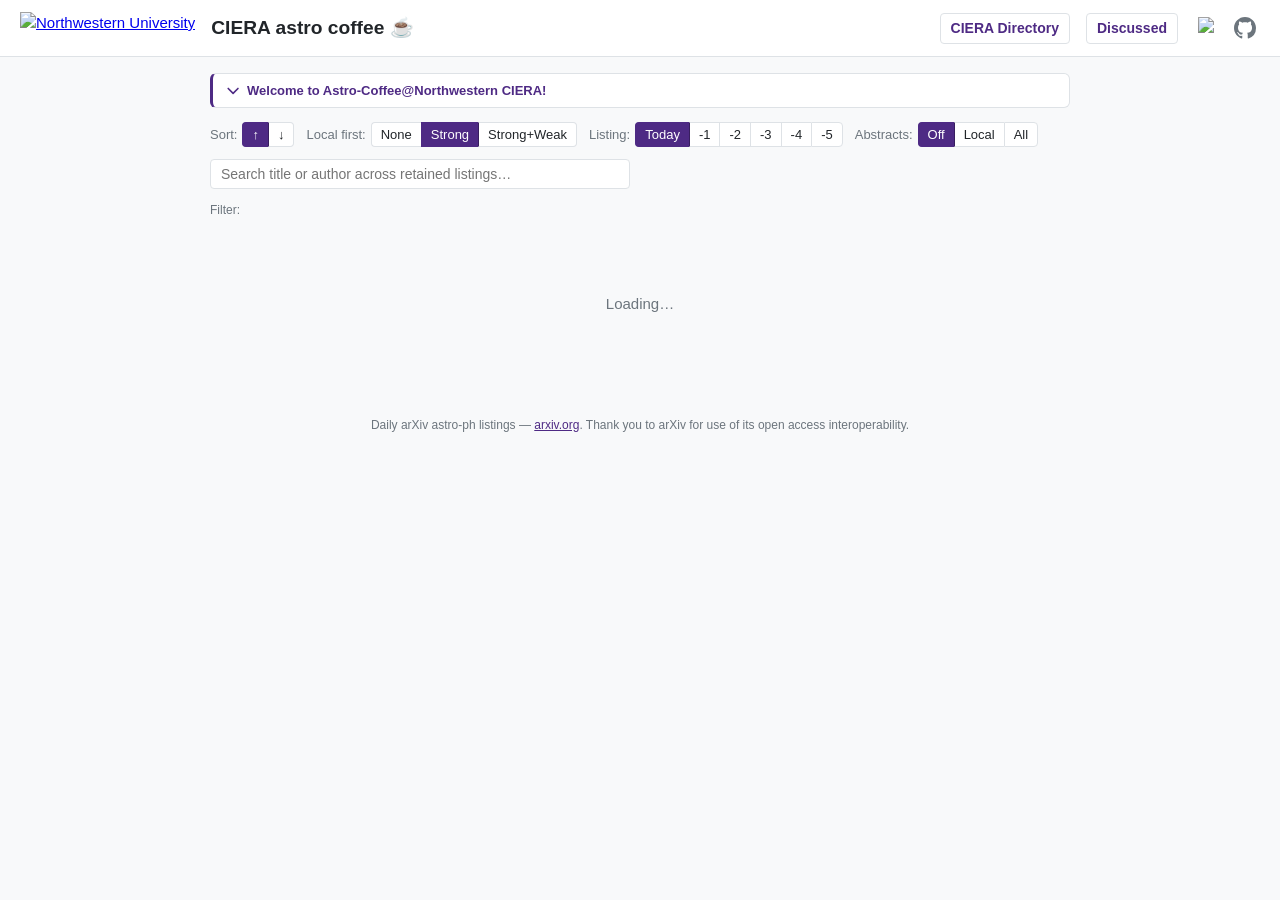
==== index.html @ 00a54c68 "Change from Princeton to CIERA" ====
<!DOCTYPE html>
<html lang="en">
<head>
  <meta charset="UTF-8" />
  <meta name="viewport" content="width=device-width, initial-scale=1.0" />
  <title>CIERA astro coffee</title>
  <link rel="stylesheet" href="style.css" />
</head>
<body data-page="today">

<header>
  <a href="https://ciera.northwestern.edu/" target="_blank" rel="noopener"
     class="header-shield" title="Northwestern CIERA">
    <img src="https://www.northwestern.edu/favicon.ico"
         height="32" alt="Northwestern University">
  </a>

  <h1><a href="index.html">CIERA astro coffee ☕</a></h1>

  <div class="header-controls">
    <span id="current-date-label" class="current-date-label"></span>
    <span id="fetched-at" class="fetched-at"></span>
  </div>

  <a href="https://ciera.northwestern.edu/directory/"
     target="_blank" rel="noopener" class="header-center-link">CIERA Directory</a>

  <a href="discussed.html" class="header-center-link">
    Discussed
  </a>

  <nav class="header-links">
    <a id="arxiv-day-link" href="https://arxiv.org/list/astro-ph/new"
       target="_blank" rel="noopener" title="arXiv listing for this date" aria-label="arXiv">
      <img src="https://arxiv.org/favicon.ico" width="22" height="22" alt="arXiv">
    </a>
    <a href="https://github.com/NicholasRui/astro-coffee-page"
       target="_blank" rel="noopener" title="GitHub repository" aria-label="GitHub">
      <svg viewBox="0 0 16 16" width="22" height="22" fill="currentColor" aria-hidden="true">
        <path d="M8 0C3.58 0 0 3.58 0 8c0 3.54 2.29 6.53 5.47 7.59.4.07.55-.17.55-.38 0-.19-.01-.82-.01-1.49-2.01.37-2.53-.49-2.69-.94-.09-.23-.48-.94-.82-1.13-.28-.15-.68-.52-.01-.53.63-.01 1.08.58 1.23.82.72 1.21 1.87.87 2.33.66.07-.52.28-.87.51-1.07-1.78-.2-3.64-.89-3.64-3.95 0-.87.31-1.59.82-2.15-.08-.2-.36-1.02.08-2.12 0 0 .67-.21 2.2.82.64-.18 1.32-.27 2-.27.68 0 1.36.09 2 .27 1.53-1.04 2.2-.82 2.2-.82.44 1.1.16 1.92.08 2.12.51.56.82 1.27.82 2.15 0 3.07-1.87 3.75-3.65 3.95.29.25.54.73.54 1.48 0 1.07-.01 1.93-.01 2.2 0 .21.15.46.55.38A8.013 8.013 0 0016 8c0-4.42-3.58-8-8-8z"/>
      </svg>
    </a>
  </nav>
</header>

<main>
  <div id="announcement">
    <button id="announcement-toggle" aria-expanded="false" aria-controls="announcement-body">
      <svg class="announcement-chevron" viewBox="0 0 16 16" width="13" height="13" aria-hidden="true">
        <path d="M1.5 5.5l6 6 6-6"/>
      </svg>
      <span>Welcome to Astro-Coffee@Northwestern CIERA!</span>
    </button>
    <div id="announcement-body" hidden>
      <p>A place for the Northwestern CIERA community to explore the latest
        <a href="https://arxiv.org/list/astro-ph/new" target="_blank" rel="noopener">arXiv astro-ph</a>
        papers and share informal, friendly discussions over coffee.</p>
      <p>CIERA is Northwestern University's Center for Interdisciplinary Exploration and Research in Astrophysics.</p>
      <ul>
        <li>Everyone is welcome to bring interesting papers, questions, and perspectives.</li>
        <li>Use “Local first” to prioritize papers by CIERA researchers. Author matches use the current CIERA directory.</li>
        <li>Keep discussions welcoming, respectful, and accessible to people with different backgrounds and expertise.</li>
      </ul>
      <p>Learn more about <a href="https://ciera.northwestern.edu/" target="_blank" rel="noopener">CIERA</a>
        and its <a href="https://ciera.northwestern.edu/directory/" target="_blank" rel="noopener">research community</a>.</p>
      <div class="announcement-footer">
        <a href="https://github.com/NicholasRui/astro-coffee-page/issues/new" target="_blank" rel="noopener">Questions or feedback? Open a GitHub issue</a>
      </div>
    </div>
  </div>

  <div id="toolbar">
    <div class="sort-group" title="arXiv listing order">
      <span class="sort-label">Sort:</span>
      <div class="btn-group">
        <button class="sort-btn" data-sort-order="asc"  title="Earliest arXiv ID first">↑</button>
        <button class="sort-btn" data-sort-order="desc" title="Latest arXiv ID first">↓</button>
      </div>
    </div>
    <div class="sort-group" title="Prioritize local authors">
      <span class="sort-label">Local first:</span>
      <div class="btn-group">
        <button class="local-btn" data-local="none"       title="No local-author priority">None</button>
        <button class="local-btn" data-local="strong"     title="Strong matches at top">Strong</button>
        <button class="local-btn" data-local="strong+weak" title="Strong then weak matches at top">Strong+Weak</button>
      </div>
    </div>
    <div class="sort-group" title="Data source">
      <span class="sort-label">Listing:</span>
      <div class="btn-group">
        <button class="source-btn" data-history-offset="0" title="Today's arXiv listing">Today</button>
        <button class="source-btn" data-history-offset="1" title="Previous listing">-1</button>
        <button class="source-btn" data-history-offset="2" title="Two listings ago">-2</button>
        <button class="source-btn" data-history-offset="3" title="Three listings ago">-3</button>
        <button class="source-btn" data-history-offset="4" title="Four listings ago">-4</button>
        <button class="source-btn" data-history-offset="5" title="Five listings ago">-5</button>
      </div>
    </div>
    <div class="sort-group" title="Abstract display">
      <span class="sort-label">Abstracts:</span>
      <div class="btn-group">
        <button class="abstract-btn" data-abstract="none"   title="All collapsed">Off</button>
        <button class="abstract-btn" data-abstract="strong" title="Strong local matches open">Local</button>
        <button class="abstract-btn" data-abstract="all"    title="All open">All</button>
      </div>
    </div>
  </div>

  <div id="search-container">
    <input id="search-input" type="text" placeholder="Search title or author across retained listings…" autocomplete="off" />
  </div>

  <div id="cat-filter">
    <span>Filter:</span>
    <!-- category toggle buttons and font-size group injected by app.js -->
  </div>

  <div id="stats"></div>
  <div id="loading">Loading…</div>
  <div id="paper-list"></div>
</main>

<footer>
  <p>
    Daily arXiv astro-ph listings &mdash;
    <a href="https://arxiv.org/list/astro-ph/new" target="_blank" rel="noopener">arxiv.org</a>.
    Thank you to arXiv for use of its open access interoperability.
  </p>
</footer>

<script src="app.js"></script>
</body>
</html>
---- style.css ----
:root {
  --bg: #f8f9fa;
  --surface: #ffffff;
  --border: #dee2e6;
  --text: #212529;
  --text-muted: #6c757d;
  --primary: #4e2a84;
  --primary-hover: #381e5f;
  --highlight-strong-bg: #f0eafa;
  --highlight-strong-border: #836eaa;
  --highlight-weak-bg: #edf8f7;
  --highlight-weak-border: #26877d;
  --cat-ga: #7b6ea8;
  --cat-co: #6aa9b9;
  --cat-ep: #6e9f7a;
  --cat-he: #b86a6a;
  --cat-im: #c08a5c;
  --cat-sr: #bf7697;
  --cat-other: #6c757d;
}

* { box-sizing: border-box; margin: 0; padding: 0; }

body {
  font-family: -apple-system, BlinkMacSystemFont, "Segoe UI", Roboto, sans-serif;
  font-size: 15px;
  background: var(--bg);
  color: var(--text);
  line-height: 1.5;
}

/* ── Header ── */
header {
  background: var(--surface);
  border-bottom: 1px solid var(--border);
  padding: 12px 20px;
  display: flex;
  align-items: center;
  gap: 16px;
  flex-wrap: wrap;
  position: sticky;
  top: 0;
  z-index: 100;
}

header h1 {
  font-size: 1.2rem;
  font-weight: 700;
  white-space: nowrap;
}

header h1 a {
  color: var(--text);
  text-decoration: none;
}

.header-controls {
  display: flex;
  align-items: center;
  gap: 10px;
  flex-wrap: wrap;
  flex: 1;
}

.fetched-at { font-size: 12px; color: var(--text-muted); }

.header-center-link {
  font-size: 14px;
  font-weight: 600;
  color: var(--primary);
  text-decoration: none;
  white-space: nowrap;
  padding: 4px 10px;
  border: 1px solid var(--border);
  border-radius: 4px;
}
.header-center-link:hover { background: var(--bg); }

.header-shield { display: flex; align-items: center; }
.header-shield img { display: block; }

.header-links {
  display: flex;
  align-items: center;
  gap: 6px;
}

.header-links a {
  display: flex;
  align-items: center;
  color: var(--text-muted);
  text-decoration: none;
  padding: 4px;
  border-radius: 4px;
  transition: color 0.15s;
}
.header-links a:hover { color: var(--text); }

/* ── Controls ── */
select, button {
  padding: 5px 10px;
  border: 1px solid var(--border);
  border-radius: 4px;
  background: var(--surface);
  color: var(--text);
  font-size: 14px;
  cursor: pointer;
}

button:hover { background: var(--bg); }

.current-date-label {
  font-size: 14px;
  font-weight: 600;
  color: var(--text);
}

/* ── Announcement card ── */
#announcement {
  background: var(--surface);
  border: 1px solid var(--border);
  border-left: 3px solid var(--primary);
  border-radius: 6px;
  margin-bottom: 14px;
  overflow: hidden;
}

#announcement-toggle {
  width: 100%;
  display: flex;
  align-items: center;
  gap: 7px;
  padding: 9px 14px;
  background: none;
  border: none;
  border-radius: 0;
  font-size: 13px;
  font-weight: 600;
  color: var(--primary);
  cursor: pointer;
  text-align: left;
}

#announcement-toggle:hover { background: var(--bg); }

.announcement-chevron {
  transition: transform 0.2s;
  stroke: currentColor;
  fill: none;
  stroke-width: 2;
  stroke-linecap: round;
  stroke-linejoin: round;
  flex-shrink: 0;
}

#announcement-toggle[aria-expanded="true"] .announcement-chevron {
  transform: rotate(90deg);
}

#announcement-body {
  padding: 0 14px 14px;
  font-size: 14px;
  line-height: 1.6;
  color: var(--text);
  border-top: 1px solid var(--border);
}

#announcement-body p { margin: 10px 0 0; }
#announcement-body ul { margin: 10px 0 0 18px; }
#announcement-body li { margin-bottom: 3px; }
#announcement-body a { color: var(--primary); }

.announcement-footer {
  margin-top: 12px;
  padding-top: 10px;
  border-top: 1px solid var(--border);
  font-size: 13px;
  color: var(--text-muted);
}

/* ── Main layout ── */
main {
  max-width: 900px;
  margin: 0 auto;
  padding: 16px 20px;
}

/* ── Toolbar ── */
#toolbar {
  display: flex;
  gap: 12px;
  flex-wrap: wrap;
  align-items: center;
  margin-bottom: 12px;
}

#toolbar label { font-size: 13px; color: var(--text-muted); }

#sort-select { font-size: 13px; }

/* ── Category filter ── */
#cat-filter {
  display: flex;
  gap: 8px;
  flex-wrap: wrap;
  margin-bottom: 14px;
  align-items: center;
}

#cat-filter span {
  font-size: 12px;
  color: var(--text-muted);
  margin-right: 4px;
}

.cat-toggle {
  font-size: 12px;
  padding: 3px 8px;
  border-radius: 12px;
  border: 1px solid var(--border);
  cursor: pointer;
  background: var(--surface);
  transition: background 0.15s, color 0.15s;
}

.cat-toggle.active { color: #fff; border-color: transparent; }
.cat-toggle[data-cat="astro-ph.GA"].active { background: var(--cat-ga); }
.cat-toggle[data-cat="astro-ph.CO"].active { background: var(--cat-co); color: #000; }
.cat-toggle[data-cat="astro-ph.EP"].active { background: var(--cat-ep); }
.cat-toggle[data-cat="astro-ph.HE"].active { background: var(--cat-he); }
.cat-toggle[data-cat="astro-ph.IM"].active { background: var(--cat-im); }
.cat-toggle[data-cat="astro-ph.SR"].active { background: var(--cat-sr); }

/* ── Stats bar ── */
#stats {
  font-size: 13px;
  color: var(--text-muted);
  margin-bottom: 10px;
}

/* ── Paper cards ── */
#paper-list { display: flex; flex-direction: column; gap: 10px; }

.paper-card {
  background: var(--surface);
  border: 1px solid var(--border);
  border-radius: 6px;
  padding: 14px 16px;
}

.paper-card.highlighted-strong {
  border-left: 3px solid var(--highlight-strong-border);
  background: var(--highlight-strong-bg);
}

.paper-card.highlighted-weak {
  border-left: 3px solid var(--highlight-weak-border);
  background: var(--highlight-weak-bg);
}

.paper-card.discussed-paper {
  border-left: 3px solid #c92a2a;
  background: #fff5f5;
}

.paper-meta {
  display: flex;
  align-items: center;
  gap: 8px;
  flex-wrap: wrap;
  margin-bottom: 6px;
}

.arxiv-num {
  font-size: 0.8em;
  font-weight: 700;
  color: var(--primary);
  font-family: monospace;
  min-width: 2.5em;
}

.arxiv-num-cross {
  color: var(--text-muted);
}

.paper-id {
  font-size: 0.8em;
  color: var(--text-muted);
  font-family: monospace;
}

.paper-id a, .pdf-link {
  color: var(--primary);
  text-decoration: none;
}
.paper-id a:hover, .pdf-link:hover { text-decoration: underline; }

.pdf-link { font-size: 0.8em; }

.discussed-btn {
  font-size: 0.75em;
  padding: 4px 10px;
  color: #fff;
  background: #c92a2a;
  border-color: #c92a2a;
  font-weight: 700;
  white-space: nowrap;
  text-transform: none;
  display: inline-flex;
  align-items: center;
}

.discussed-btn:hover {
  background: #a61e1e;
  border-color: #a61e1e;
}

.discussed-date {
  font-size: 0.8em;
  color: var(--text-muted);
  white-space: nowrap;
}

.discussed-badge {
  font-size: 0.73em;
  padding: 1px 7px;
  border-radius: 10px;
  color: #fff;
  font-weight: 700;
  white-space: nowrap;
  background: #c92a2a;
}

.discussed-control {
  margin-left: auto;
  flex-shrink: 0;
}

.cat-badge {
  font-size: 0.73em;
  padding: 1px 6px;
  border-radius: 10px;
  color: #fff;
  font-weight: 600;
  white-space: nowrap;
}

.cat-badge.other { background: var(--cat-other); color: #fff; }

.secondary-cats {
  font-size: 0.73em;
  color: var(--text-muted);
}

.paper-title {
  font-size: 1.13em;
  font-weight: 600;
  margin-bottom: 5px;
  line-height: 1.4;
}

.paper-title span { cursor: pointer; }
.paper-title span:hover { color: var(--primary); text-decoration: underline; }

.paper-authors {
  font-size: 0.93em;
  color: var(--text-muted);
  margin-bottom: 6px;
  line-height: 1.4;
}

.author-highlight-strong {
  color: #7b2d00;
  font-weight: 700;
  background: #ffe066;
  border-radius: 3px;
  padding: 0 4px;
  border: 1px solid #f0a500;
}

.author-highlight-weak {
  color: #075e56;
  font-style: italic;
  font-weight: 600;
  background: #d1eee9;
  border-radius: 3px;
  padding: 0 4px;
  border: 1px solid #26877d;
}

/* ── Abstract toggle ── */
.abstract-toggle {
  background: none;
  border: none;
  color: var(--primary);
  font-size: 0.8em;
  padding: 0;
  cursor: pointer;
  text-decoration: underline;
}

.paper-abstract {
  font-size: 0.93em;
  color: var(--text);
  margin-top: 8px;
  line-height: 1.6;
  display: none;
}

.paper-abstract.open { display: block; }

/* ── Font size ── */
body[data-font="small"] { font-size: 13px; }
body[data-font="large"]  { font-size: 17px; }


.btn-font {
  font-size: 11px;
  font-weight: 700;
  color: var(--text-muted);
}

.btn-font.active {
  background: var(--primary);
  color: #fff;
  border-color: var(--primary);
}

/* ── Author truncation ── */
.author-expand-btn {
  background: none;
  border: none;
  color: var(--primary);
  font-size: inherit;
  font-style: italic;
  padding: 0;
  cursor: pointer;
  text-decoration: underline;
}

/* ── Sort / source button groups ── */
.sort-group {
  display: flex;
  align-items: center;
  gap: 5px;
}

.sort-label {
  font-size: 13px;
  color: var(--text-muted);
  white-space: nowrap;
}

.btn-group {
  display: flex;
}

.btn-group button {
  border-radius: 0;
  margin: 0;
  border-right-width: 0;
  font-size: 13px;
  padding: 4px 9px;
}

.btn-group button:first-child { border-radius: 4px 0 0 4px; }
.btn-group button:last-child  { border-radius: 0 4px 4px 0; border-right-width: 1px; }

.btn-group button.active {
  background: var(--primary);
  color: #fff;
  border-color: var(--primary);
  z-index: 1;
}

/* keep the border between an active and its neighbour tidy */
.btn-group button.active + button { border-left-color: var(--primary-hover); }

#search-container {
  margin-bottom: 12px;
}

#search-input {
  width: 100%;
  max-width: 420px;
  padding: 6px 10px;
  border: 1px solid var(--border);
  border-radius: 4px;
  font-size: 14px;
  background: var(--surface);
  color: var(--text);
}

#search-input:focus {
  outline: none;
  border-color: var(--primary);
}

.load-more-btn {
  display: block;
  width: 100%;
  margin-top: 12px;
  padding: 10px;
  font-size: 14px;
  text-align: center;
  background: var(--surface);
  border: 1px dashed var(--border);
  border-radius: 6px;
  cursor: pointer;
  color: var(--primary);
}

.load-more-btn:hover { background: var(--bg); }

/* ── Section header (cross-listings divider) ── */
.section-header {
  font-size: 13px;
  font-weight: 700;
  color: var(--text-muted);
  border-bottom: 1px solid var(--border);
  padding: 10px 0 4px;
  margin-top: 16px;
  margin-bottom: 4px;
  text-transform: uppercase;
  letter-spacing: 0.04em;
}

/* ── Empty state ── */
#empty-state {
  text-align: center;
  padding: 60px 20px;
  color: var(--text-muted);
}

/* ── Footer ── */
footer {
  text-align: center;
  font-size: 12px;
  color: var(--text-muted);
  padding: 24px 20px;
}

footer a { color: var(--primary); }

.page-intro {
  margin-bottom: 12px;
  font-size: 14px;
  color: var(--text-muted);
}

/* ── Loading ── */
#loading {
  text-align: center;
  padding: 60px;
  color: var(--text-muted);
}
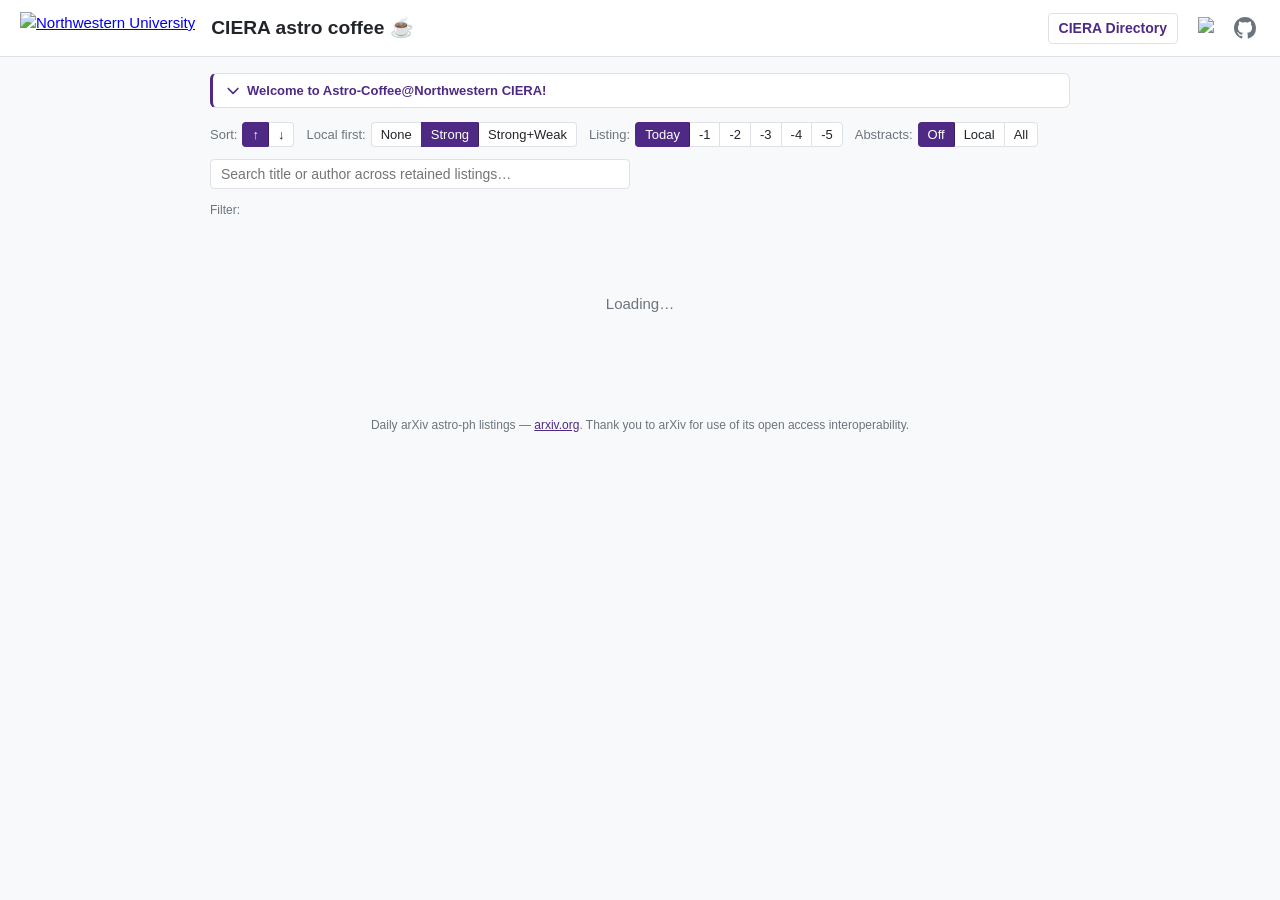
==== commit be29f4de: "Disable discussed UI and seed CIERA author roster" ====
--- a/index.html
+++ b/index.html
@@ -25,7 +25,7 @@
   <a href="https://ciera.northwestern.edu/directory/"
      target="_blank" rel="noopener" class="header-center-link">CIERA Directory</a>
 
-  <a href="discussed.html" class="header-center-link">
+  <a href="discussed.html" class="header-center-link" data-discussed-feature hidden>
     Discussed
   </a>
 
--- a/style.css
+++ b/style.css
@@ -554,3 +554,6 @@
   padding: 60px;
   color: var(--text-muted);
 }
+
+/* Keep disabled feature entry points hidden even when layout styles set display. */
+[data-discussed-feature][hidden] { display: none; }
